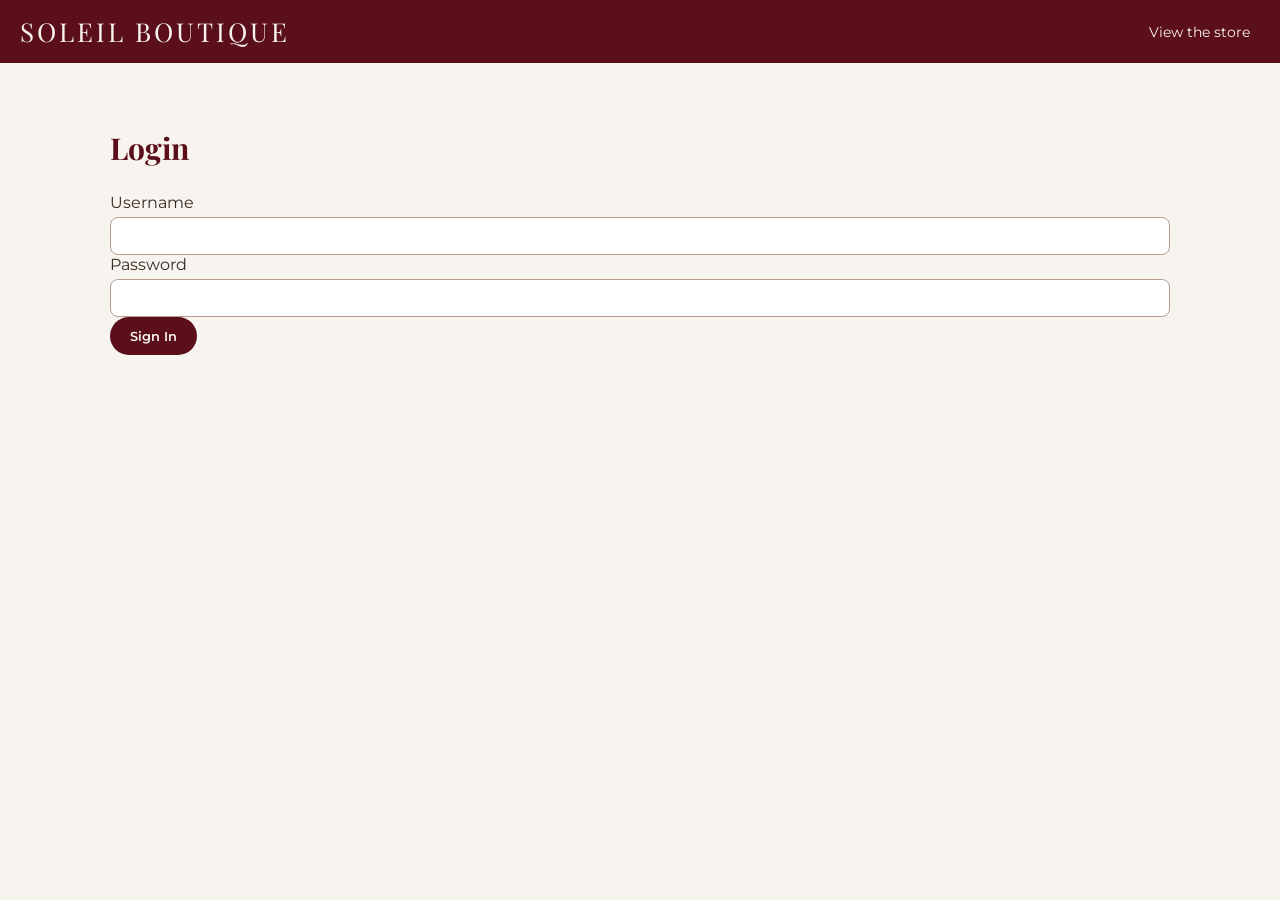
==== admin.html @ be7bd511 "Add files via upload" ====
<!DOCTYPE html>
<html lang="en">
<head>
  <meta charset="UTF-8">
  <meta name="viewport" content="width=device-width, initial-scale=1.0">
  <title>Soleil Boutique — Admin</title>
  <link rel="preconnect" href="https://fonts.googleapis.com">
  <link href="https://fonts.googleapis.com/css2?family=Montserrat:wght@400;600&family=Playfair+Display:wght@600;700&display=swap" rel="stylesheet">
  <link rel="stylesheet" href="style.css">
</head>
<body>
 
  <!-- ================= HEADER ================= -->
  <header>
    <div class="brand">SOLEIL BOUTIQUE</div>
    <nav>
      <a href="index.html">View the store</a>
    </nav>
  </header>
 
  <!-- ================= LOGIN ================= -->
  <section id="login-zone">
    <h2>Login</h2>
    <label>Username
      <input id="field-user" type="text">
    </label>
    <label>Password
      <input id="field-pass" type="password">
    </label>
    <button class="btn" id="login-btn">Sign In</button>
    <p id="login-message"></p>
  </section>
 
  <!-- ================= DASHBOARD ================= -->
  <section id="admin-zone" class="hidden">
 
    <h2>Orders</h2>
    <div id="orders-list"></div>
 
    <h2>Products & Prices</h2>
    <p class="note">Change a price, then click Save Prices. To make the catalog official for every customer: click Download products.js and replace the file on GitHub with the downloaded one (same name).</p>
    <div id="prices-list"></div>
    <button class="btn" id="save-prices-btn">Save Prices</button>
    <button class="btn btn-light" id="download-btn">Download products.js</button>
    <p id="prices-message"></p>
 
    <h2>Add a Product</h2>
    <label>Product name
      <input id="new-name" type="text">
    </label>
    <label>Price ($)
      <input id="new-price" type="number" min="0" step="0.01">
    </label>
    <label>Photo
      <input id="new-photo" type="file" accept="image/*">
    </label>
    <button class="btn" id="add-product-btn">Add Product</button>
    <p id="add-message"></p>
 
    <p><a href="index.html">← Back to the store</a></p>
  </section>
 
  <script src="products.js"></script>
  <script src="admin.js"></script>
</body>
</html>
---- style.css ----
/* ============================================================
   SOLEIL BOUTIQUE — Brand stylesheet
   Palette: bordeaux #5B0F1A · brown #3B2A24 · taupe #6B4E42
            beige #B79E8C · cream #F7F3EE
   Fonts: Playfair Display (headings) · Montserrat (text)
   ============================================================ */
 
:root {
  --bordeaux: #5B0F1A;
  --brown: #3B2A24;
  --taupe: #6B4E42;
  --beige: #B79E8C;
  --cream: #F7F3EE;
}
 
* { box-sizing: border-box; }
 
body {
  margin: 0;
  font-family: 'Montserrat', sans-serif;
  background: var(--cream);
  color: var(--brown);
}
 
/* ---------- Header ---------- */
header {
  background: var(--bordeaux);
  color: var(--cream);
  display: flex;
  justify-content: space-between;
  align-items: center;
  padding: 14px 20px;
  flex-wrap: wrap;
  gap: 10px;
}
 
.brand {
  font-family: 'Playfair Display', serif;
  font-size: 26px;
  letter-spacing: 3px;
}
 
nav a {
  color: var(--cream);
  text-decoration: none;
  margin: 0 10px;
  font-size: 14px;
}
 
nav a:hover { color: var(--beige); }
 
#cart-btn {
  background: var(--cream);
  color: var(--bordeaux);
  border: none;
  padding: 8px 14px;
  border-radius: 20px;
  font-weight: 600;
  cursor: pointer;
}
 
/* ---------- Hero ---------- */
.hero {
  background: var(--brown);
  color: var(--cream);
  text-align: center;
  padding: 70px 20px;
}
 
.hero h1 {
  font-family: 'Playfair Display', serif;
  font-size: 40px;
  margin: 0 0 12px;
}
 
/* ---------- Sections ---------- */
section {
  padding: 40px 20px;
  max-width: 1100px;
  margin: 0 auto;
}
 
h2 {
  font-family: 'Playfair Display', serif;
  color: var(--bordeaux);
  font-size: 30px;
}
 
/* ---------- Product grid ---------- */
.grid {
  display: grid;
  grid-template-columns: repeat(3, 1fr);
  gap: 20px;
}
 
.card {
  background: white;
  border-radius: 14px;
  padding: 14px;
  text-align: center;
  box-shadow: 0 4px 14px rgba(59, 42, 36, 0.15);
}
 
.card img {
  width: 100%;
  height: 220px;
  object-fit: cover;
  border-radius: 10px;
}
 
.card h3 {
  font-family: 'Playfair Display', serif;
  margin: 12px 0 6px;
}
 
.price {
  color: var(--bordeaux);
  font-weight: 600;
  font-size: 18px;
}
 
/* ---------- Buttons ---------- */
.btn {
  display: inline-block;
  background: var(--bordeaux);
  color: var(--cream);
  border: none;
  padding: 11px 20px;
  border-radius: 24px;
  font-family: 'Montserrat', sans-serif;
  font-weight: 600;
  cursor: pointer;
  text-decoration: none;
}
 
.btn:hover { background: var(--taupe); }
 
.btn-light {
  background: var(--beige);
  color: var(--brown);
}
 
/* ---------- Forms ---------- */
form label {
  display: block;
  margin-bottom: 14px;
  font-size: 14px;
}
 
input {
  width: 100%;
  padding: 10px;
  border: 1px solid var(--beige);
  border-radius: 8px;
  margin-top: 5px;
  font-family: 'Montserrat', sans-serif;
}
 
input[type="file"] { border: none; padding-left: 0; }
 
.note { font-size: 14px; color: var(--taupe); }
 
.hidden { display: none; }
 
/* ---------- Cart & orders ---------- */
.total {
  font-size: 20px;
  font-weight: 600;
  color: var(--bordeaux);
}
 
.order-card {
  background: white;
  border-left: 5px solid var(--bordeaux);
  padding: 12px 16px;
  margin-bottom: 12px;
  border-radius: 8px;
}
 
/* ---------- Admin ---------- */
.price-row {
  display: flex;
  align-items: center;
  gap: 10px;
  flex-wrap: wrap;
  margin-bottom: 10px;
}
 
.price-row input { width: 110px; }
 
.thumb {
  width: 52px;
  height: 52px;
  object-fit: cover;
  border-radius: 8px;
}
 
/* ---------- Footer ---------- */
footer {
  background: var(--brown);
  color: var(--cream);
  text-align: center;
  padding: 24px;
}
 
footer a { color: var(--beige); }
 
/* ---------- Responsive ---------- */
@media (max-width: 800px) {
  .grid { grid-template-columns: repeat(2, 1fr); }
  .hero h1 { font-size: 30px; }
}
 
@media (max-width: 520px) {
  .grid { grid-template-columns: 1fr; }
}
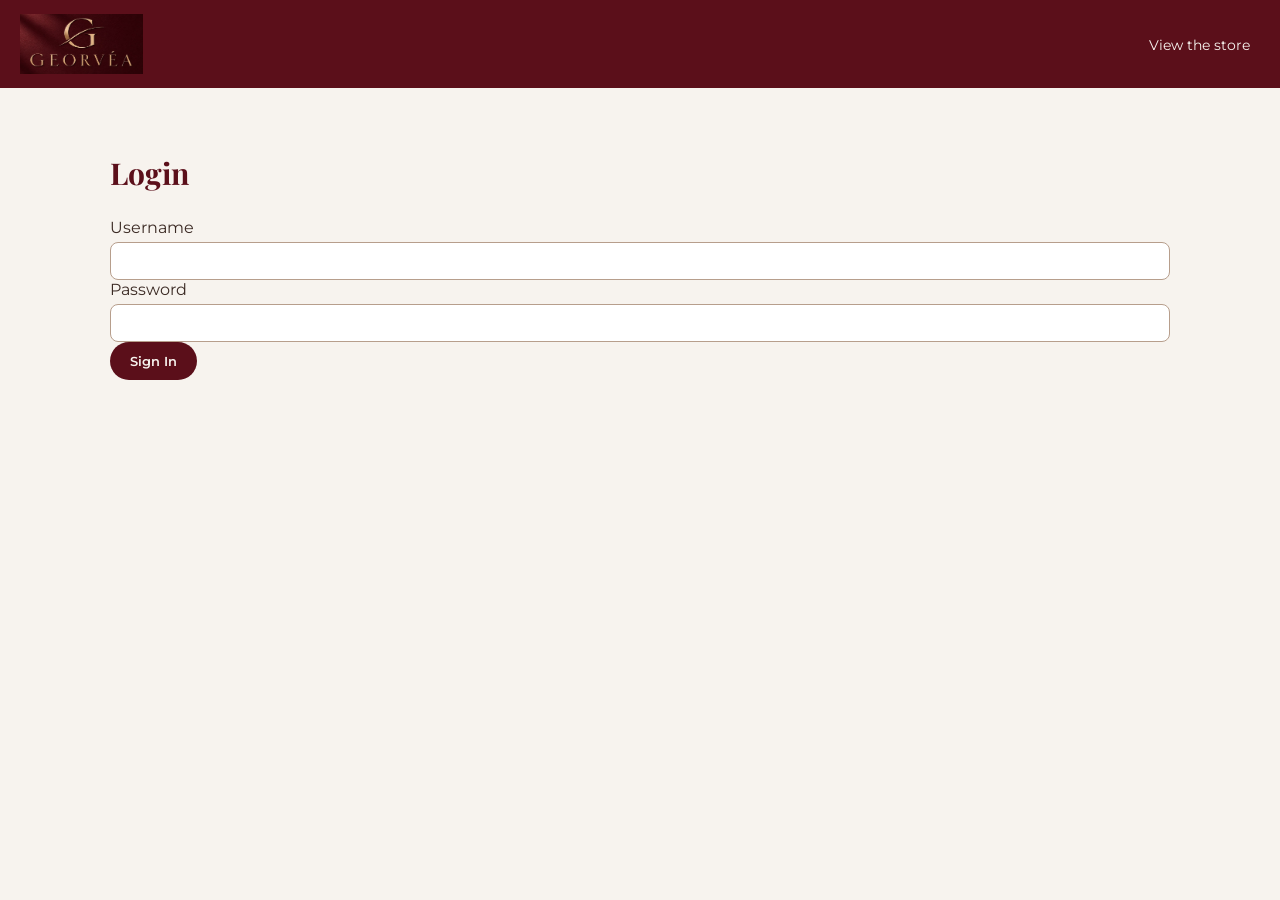
==== commit 28677c7d: "Add files via upload" ====
--- a/admin.html
+++ b/admin.html
@@ -3,7 +3,7 @@
 <head>
   <meta charset="UTF-8">
   <meta name="viewport" content="width=device-width, initial-scale=1.0">
-  <title>Soleil Boutique — Admin</title>
+  <title>GEORVÉA — Admin</title>
   <link rel="preconnect" href="https://fonts.googleapis.com">
   <link href="https://fonts.googleapis.com/css2?family=Montserrat:wght@400;600&family=Playfair+Display:wght@600;700&display=swap" rel="stylesheet">
   <link rel="stylesheet" href="style.css">
@@ -12,7 +12,7 @@
  
   <!-- ================= HEADER ================= -->
   <header>
-    <div class="brand">SOLEIL BOUTIQUE</div>
+    <div class="brand"><img src="georvea-logo.jpg" alt="GEORVÉA" style="height:60px;width:auto;display:block;"></div>
     <nav>
       <a href="index.html">View the store</a>
     </nav>
@@ -38,9 +38,9 @@
     <div id="orders-list"></div>
  
     <h2>Products & Prices</h2>
-    <p class="note">Change a price, then click Save Prices. To make the catalog official for every customer: click Download products.js and replace the file on GitHub with the downloaded one (same name).</p>
+    <p class="note">Rename a product, change a price, or delete a product — then click Save Changes. To make the catalog official for every customer: click Download products.js and replace the file on GitHub with the downloaded one (same name).</p>
     <div id="prices-list"></div>
-    <button class="btn" id="save-prices-btn">Save Prices</button>
+    <button class="btn" id="Save changes-btn">Save Prices</button>
     <button class="btn btn-light" id="download-btn">Download products.js</button>
     <p id="prices-message"></p>
  
--- a/style.css
+++ b/style.css
@@ -14,6 +14,7 @@
 }
  
 * { box-sizing: border-box; }
+html { scroll-behavior: smooth; }
  
 body {
   margin: 0;
@@ -24,6 +25,9 @@
  
 /* ---------- Header ---------- */
 header {
+  position: sticky;
+  top: 0;
+  z-index: 50;
   background: var(--bordeaux);
   color: var(--cream);
   display: flex;
@@ -51,6 +55,7 @@
  
 #cart-btn {
   background: var(--cream);
+  text-decoration: none;
   color: var(--bordeaux);
   border: none;
   padding: 8px 14px;
@@ -61,10 +66,10 @@
  
 /* ---------- Hero ---------- */
 .hero {
-  background: var(--brown);
+  background: linear-gradient(rgba(59, 42, 36, 0.62), rgba(59, 42, 36, 0.62)), url("hero.jpeg") center / cover no-repeat;
   color: var(--cream);
   text-align: center;
-  padding: 70px 20px;
+  padding: 110px 20px;
 }
  
 .hero h1 {
@@ -75,6 +80,7 @@
  
 /* ---------- Sections ---------- */
 section {
+  scroll-margin-top: 80px;
   padding: 40px 20px;
   max-width: 1100px;
   margin: 0 auto;
@@ -186,7 +192,8 @@
   margin-bottom: 10px;
 }
  
-.price-row input { width: 110px; }
+.price-row input[type="text"] { width: 180px; }
+.price-row input[type="number"] { width: 110px; }
  
 .thumb {
   width: 52px;
@@ -213,4 +220,281 @@
  
 @media (max-width: 520px) {
   .grid { grid-template-columns: 1fr; }
-}
+  @media (max-width: 520px) {
+  .grid { grid-template-columns: 1fr; }
+  header { justify-content: center; text-align: center; }
+}
+}
+/* ---------- Cart lines ---------- */
+#cart-items button {
+  background: none;
+  border: 1px solid var(--taupe);
+  color: var(--taupe);
+  border-radius: 14px;
+  padding: 2px 10px;
+  margin-left: 8px;
+  cursor: pointer;
+  font-size: 12px;
+}
+/* ---------- Cart page ---------- */
+.cart-line {
+  display: flex;
+  align-items: center;
+  gap: 14px;
+  padding: 10px 0;
+  border-bottom: 1px solid var(--beige);
+}
+ 
+.cart-line img {
+  width: 70px;
+  height: 70px;
+  object-fit: cover;
+  border-radius: 10px;
+}
+ 
+.cart-line .cart-name { flex: 1; font-weight: 600; }
+/* ---------- Cinematic showcase ---------- */
+.showcase-wrap {
+  display: flex;
+  align-items: center;
+  gap: 8px;
+}
+ 
+.showcase {
+  display: flex;
+  gap: 24px;
+  overflow-x: auto;
+  scroll-snap-type: x mandatory;
+  padding: 30px 19%;
+  scrollbar-width: none;
+  flex: 1;
+  position: relative;
+}
+ 
+.showcase::-webkit-scrollbar { display: none; }
+ 
+.show-card {
+  flex: 0 0 62%;
+  scroll-snap-align: center;
+  background: #ffffff;
+  border-radius: 18px;
+  box-shadow: 0 12px 30px rgba(59, 42, 36, 0.12);
+  padding: 18px;
+  opacity: 0.45;
+  transform: scale(0.92);
+  transition: transform 0.35s ease, opacity 0.35s ease;
+}
+ 
+.show-card img {
+  width: 100%;
+  height: 300px;
+  object-fit: contain;
+}
+ 
+.show-card.active {
+  opacity: 1;
+  transform: scale(1);
+}
+ 
+.showcase-arrow {
+  background: var(--bordeaux);
+  color: var(--cream);
+  border: none;
+  width: 42px;
+  height: 42px;
+  border-radius: 50%;
+  font-size: 22px;
+  cursor: pointer;
+  flex: 0 0 auto;
+}
+ 
+.showcase-info { text-align: center; margin-top: 6px; }
+ 
+.showcase-info h3 {
+  font-family: 'Playfair Display', serif;
+  font-size: 26px;
+  margin: 6px 0 2px;
+}
+ 
+@media (max-width: 520px) {
+  .showcase { padding-left: 9%; padding-right: 9%; }
+  .show-card { flex-basis: 82%; }
+  .show-card img { height: 220px; }
+}
+/* ---------- Tonton the crocodile, cinema version ---------- */
+.croco-zone {
+  display: flex;
+  align-items: center;
+  gap: 16px;
+  flex-wrap: wrap;
+  animation: crocoIn 0.8s ease-out;
+}
+ 
+@keyframes crocoIn {
+  from { opacity: 0; transform: translateY(16px); }
+  to { opacity: 1; transform: translateY(0); }
+}
+ 
+.croco {
+  width: 150px;
+  animation: crocoBob 4s ease-in-out infinite alternate;
+}
+ 
+@keyframes crocoBob {
+  from { transform: translateY(0); }
+  to { transform: translateY(-5px); }
+}
+ 
+.croco-tongue {
+  transform-box: fill-box;
+  transform-origin: 50% 0%;
+  animation: tongueWag 2.2s ease-in-out infinite alternate;
+}
+ 
+@keyframes tongueWag {
+  from { transform: rotate(-4deg); }
+  to { transform: rotate(4deg); }
+}
+ 
+.croco-heart {
+  transform-box: fill-box;
+  transform-origin: center;
+  animation: crocoPulse 1.6s ease-in-out infinite;
+}
+ 
+@keyframes crocoPulse {
+  0%, 100% { transform: scale(1); }
+  50% { transform: scale(1.18); }
+}
+ 
+.croco-side-heart { animation: crocoFloat 3s ease-in-out infinite; }
+.croco-delay { animation-delay: 1.2s; }
+ 
+@keyframes crocoFloat {
+  0%, 100% { transform: translateY(0); opacity: 0.75; }
+  50% { transform: translateY(-9px); opacity: 1; }
+}
+ 
+.croco-bubble {
+  background: #ffffff;
+  border: 1px solid var(--beige);
+  border-radius: 14px;
+  padding: 10px 16px;
+  font-style: italic;
+  color: var(--taupe);
+  margin: 0;
+}
+ 
+.croco-empty { text-align: center; padding: 12px 0; }
+.croco-mini { width: 90px; }
+ 
+@media (prefers-reduced-motion: reduce) {
+  .croco-zone, .croco, .croco-tongue, .croco-heart, .croco-side-heart { animation: none; }
+}
+/* ---------- Pro touches: reveal on scroll ---------- */
+html.js-reveal .reveal {
+  opacity: 0;
+  transform: translateY(26px);
+  transition: opacity 0.8s ease, transform 0.8s ease;
+}
+html.js-reveal .reveal.visible {
+  opacity: 1;
+  transform: none;
+}
+ 
+@media (prefers-reduced-motion: reduce) {
+  html.js-reveal .reveal {
+    opacity: 1;
+    transform: none;
+    transition: none;
+  }
+}
+/* ---------- Pro touches: photo viewer ---------- */
+.lightbox {
+  position: fixed;
+  inset: 0;
+  z-index: 200;
+  background: rgba(30, 16, 12, 0.93);
+  display: flex;
+  flex-direction: column;
+  align-items: center;
+  justify-content: center;
+  padding: 20px;
+}
+.lightbox img {
+  max-width: 88vw;
+  max-height: 76vh;
+  border-radius: 14px;
+  box-shadow: 0 24px 60px rgba(0, 0, 0, 0.5);
+}
+#lightbox-caption {
+  font-family: "Playfair Display", serif;
+  color: var(--cream);
+  font-size: 1.3rem;
+  margin-top: 16px;
+}
+#lightbox-close {
+  position: absolute;
+  top: 16px;
+  right: 20px;
+  width: 44px;
+  height: 44px;
+  border-radius: 50%;
+  border: 1px solid var(--beige);
+  background: transparent;
+  color: var(--cream);
+  font-size: 1.5rem;
+  cursor: pointer;
+}
+ 
+/* ---------- Pro touches: back to top ---------- */
+.to-top {
+  position: fixed;
+  right: 20px;
+  bottom: 20px;
+  z-index: 90;
+  width: 46px;
+  height: 46px;
+  border-radius: 50%;
+  border: none;
+  background: var(--bordeaux);
+  color: var(--cream);
+  font-size: 1.25rem;
+  cursor: pointer;
+  box-shadow: 0 8px 20px rgba(59, 42, 36, 0.35);
+  opacity: 0;
+  pointer-events: none;
+  transition: opacity 0.35s ease;
+}
+.to-top.show {
+  opacity: 1;
+  pointer-events: auto;
+}
+/* ---------- Pro touches: elegant hovers ---------- */
+.btn {
+  transition: transform 0.15s ease, box-shadow 0.3s ease, background 0.3s ease;
+}
+.btn:hover {
+  transform: translateY(-2px);
+  box-shadow: 0 10px 22px rgba(59, 42, 36, 0.25);
+}
+.btn:active {
+  transform: translateY(0);
+  box-shadow: none;
+}
+.show-card img {
+  transition: transform 0.5s ease;
+}
+.show-card.active img:hover {
+  transform: scale(1.04);
+}
+.showcase-arrow {
+  transition: background 0.3s ease, transform 0.2s ease;
+}
+.showcase-arrow:hover {
+  transform: scale(1.08);
+}
+/* ---------- Correction: the viewer must stay hidden ---------- */
+.lightbox.hidden {
+  display: none;
+}
